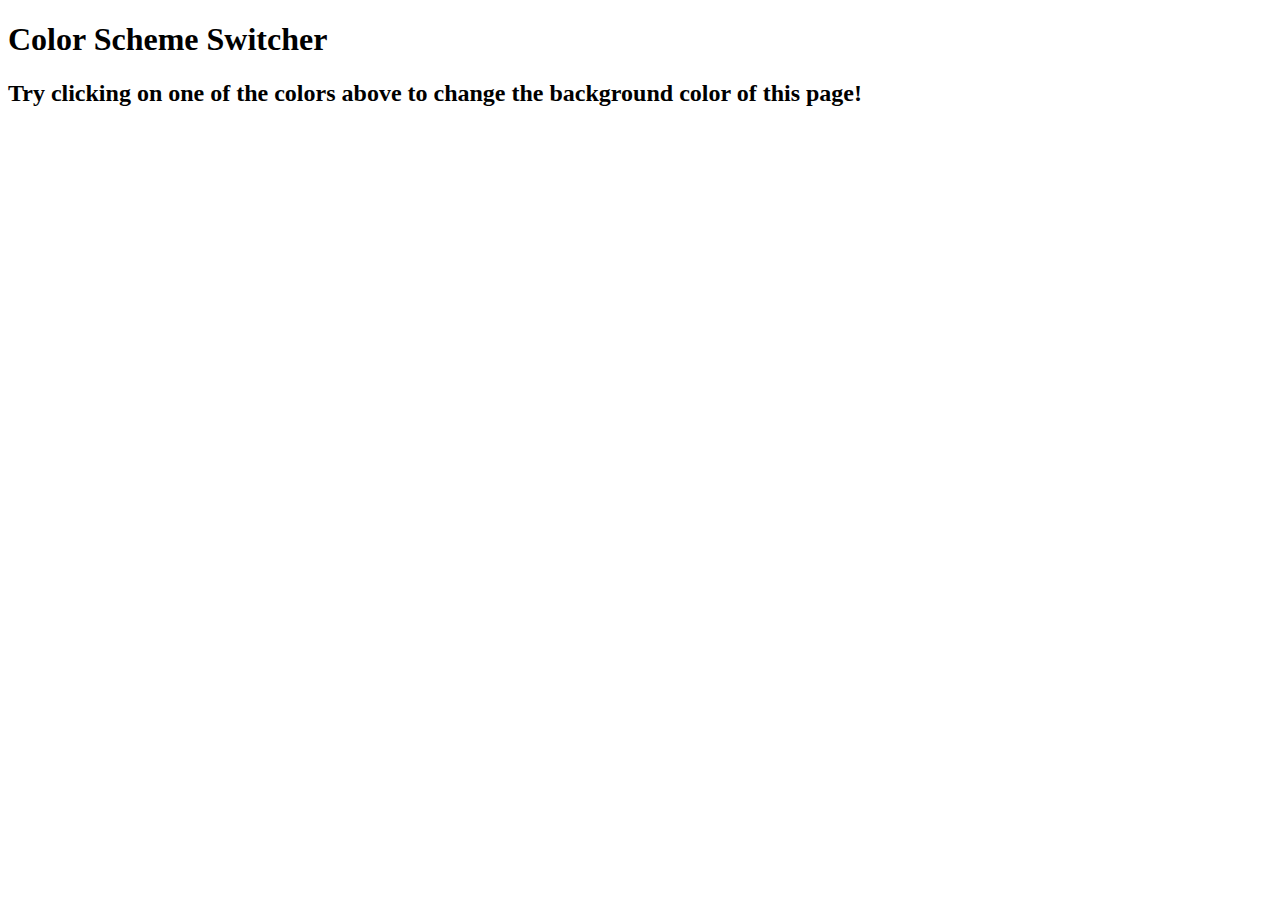
==== PROJECT-js/one/index.html @ e0781e60 "fixed" ====
<!DOCTYPE html>
<html lang="en">
<head>
    <meta charset="UTF-8">
    <meta name="viewport" content="width=device-width, initial-scale=1.0">
    <meta http-equiv="X-UA-Compatible" content="ie=edge" />
    <title>JavaScript Background Color Switcher</title>
    <link rel="stylesheet" href="style1.css">
   
</head>
<body>
    <div class="canvas">
        <h1>Color Scheme Switcher</h1>
        <span class="button" id="gray"></span>
        <span class="button" id="white"></span>
        <span class="button" id="blue"></span>
        <span class="button" id="yellow"></span>
        <h2>
          Try clicking on one of the colors above
          <span>to change the background color of this page!</span>
        </h2>
    </div>
    <script src="one.js"></script>
</body>
</html>
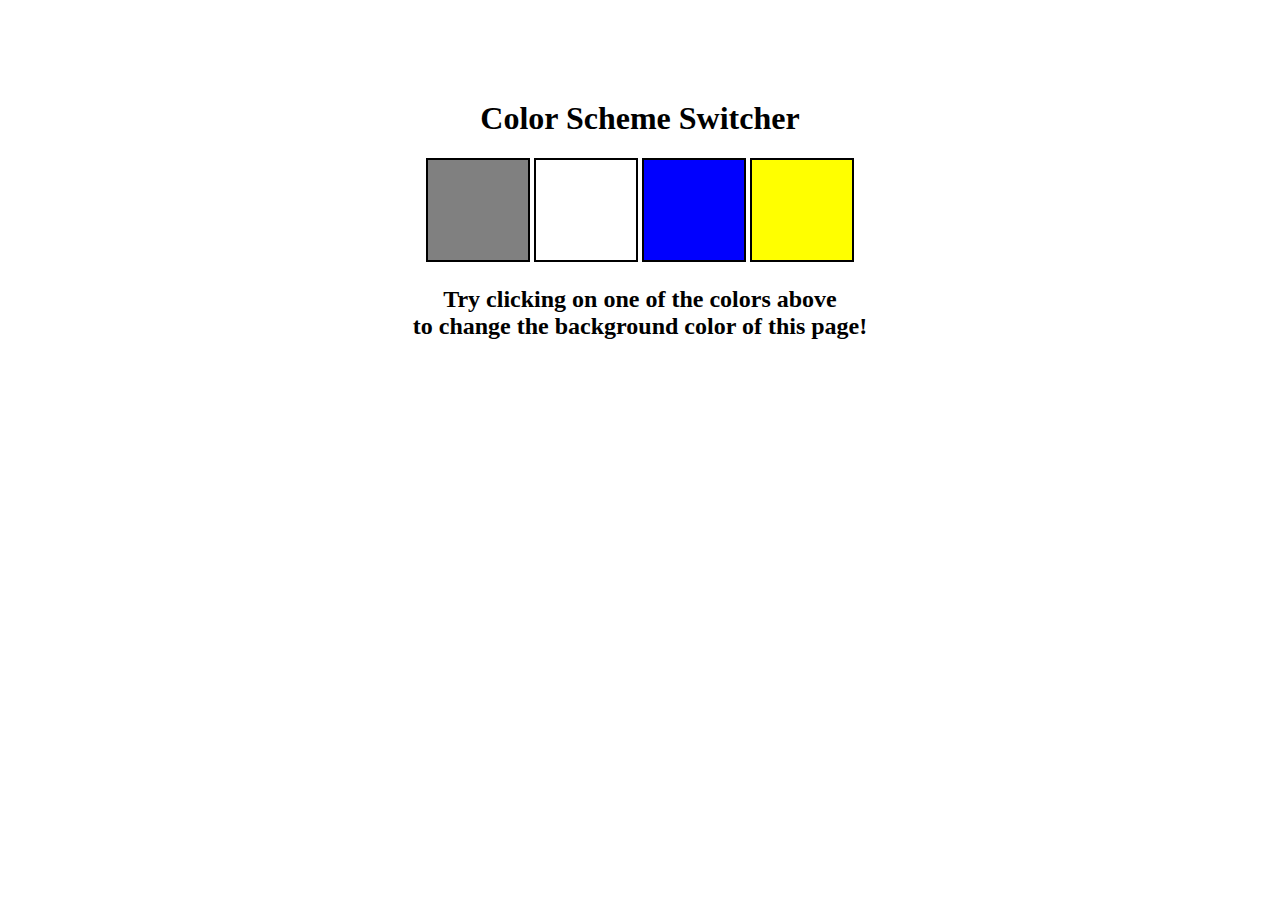
==== commit 5f15c9a6: "initial commit" ====
--- a/PROJECT-js/one/index.html
+++ b/PROJECT-js/one/index.html
@@ -1,25 +1,24 @@
 <!DOCTYPE html>
 <html lang="en">
-<head>
-    <meta charset="UTF-8">
-    <meta name="viewport" content="width=device-width, initial-scale=1.0">
+  <head>
+    <meta charset="UTF-8" />
+    <meta name="viewport" content="width=device-width, initial-scale=1.0" />
     <meta http-equiv="X-UA-Compatible" content="ie=edge" />
+    <link rel="stylesheet" href="style.css" />
     <title>JavaScript Background Color Switcher</title>
-    <link rel="stylesheet" href="style1.css">
-   
-</head>
-<body>
-    <div class="canvas">
-        <h1>Color Scheme Switcher</h1>
-        <span class="button" id="gray"></span>
-        <span class="button" id="white"></span>
-        <span class="button" id="blue"></span>
-        <span class="button" id="yellow"></span>
-        <h2>
-          Try clicking on one of the colors above
-          <span>to change the background color of this page!</span>
-        </h2>
+  </head>
+  <body>
+      <div class="canvas">
+      <h1>Color Scheme Switcher</h1>
+      <span class="button" id="grey"></span>
+      <span class="button" id="white"></span>
+      <span class="button" id="blue"></span>
+      <span class="button" id="yellow"></span>
+      <h2>
+        Try clicking on one of the colors above
+        <span>to change the background color of this page!</span>
+      </h2>
     </div>
     <script src="one.js"></script>
-</body>
-</html>+  </body>
+</html>
--- a/PROJECT-js/one/style.css
+++ b/PROJECT-js/one/style.css
@@ -0,0 +1,33 @@
+html {
+  margin: 0;
+}
+
+span {
+  display: block;
+}
+.canvas {
+  margin: 100px auto 100px;
+  width: 80%;
+  text-align: center;
+}
+
+.button {
+  width: 100px;
+  height: 100px;
+  border: solid black 2px;
+  display: inline-block;
+}
+
+#grey {
+  background: grey;
+}
+
+#white {
+  background: white;
+}
+#blue {
+  background: blue;
+}
+#yellow {
+  background: yellow;
+}
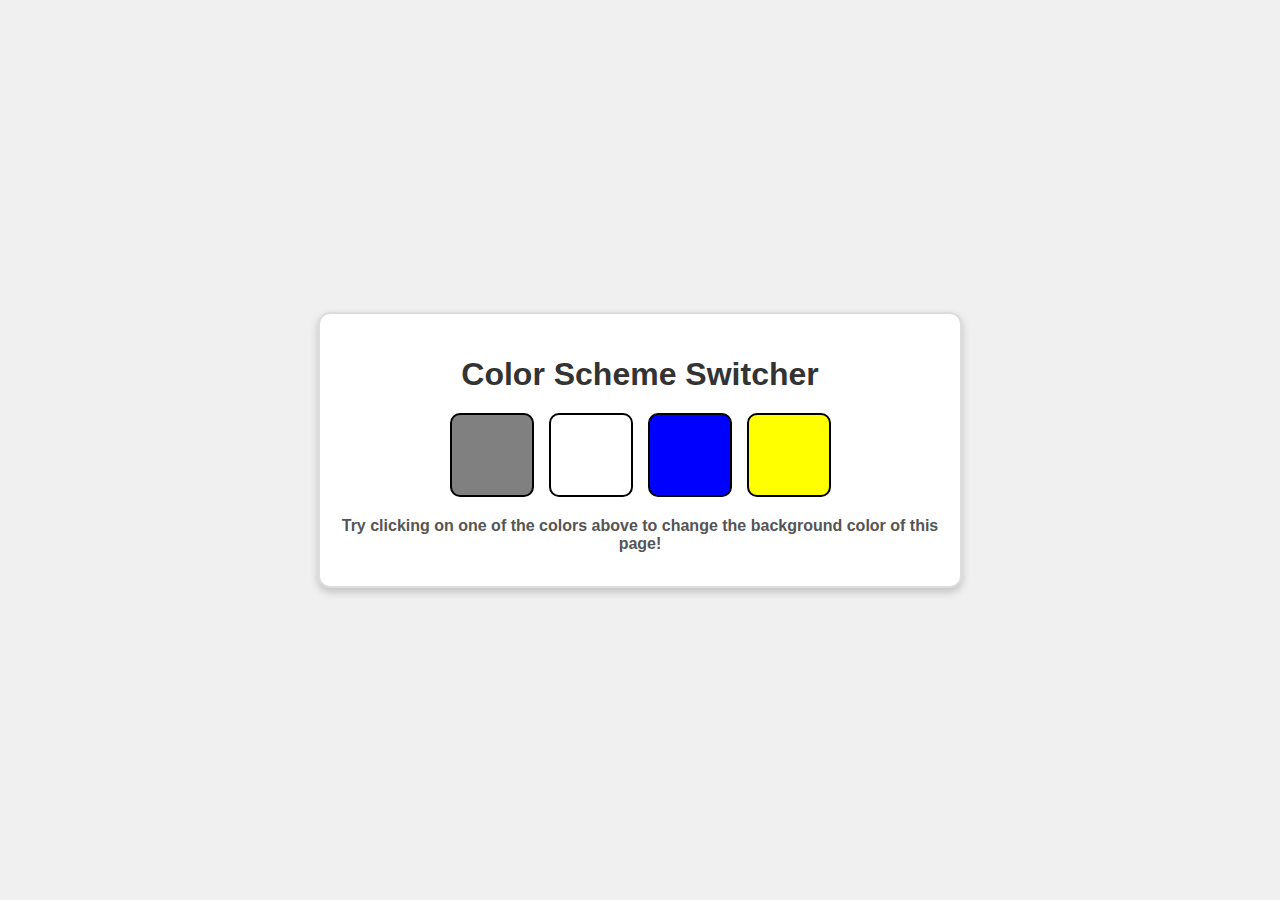
==== commit 11fc4baf: "initial commit" ====
--- a/PROJECT-js/one/index.html
+++ b/PROJECT-js/one/index.html
@@ -8,12 +8,14 @@
     <title>JavaScript Background Color Switcher</title>
   </head>
   <body>
-      <div class="canvas">
+    <div class="canvas">
       <h1>Color Scheme Switcher</h1>
-      <span class="button" id="grey"></span>
-      <span class="button" id="white"></span>
-      <span class="button" id="blue"></span>
-      <span class="button" id="yellow"></span>
+      <div class="button-container">
+        <span class="button" id="grey"></span>
+        <span class="button" id="white"></span>
+        <span class="button" id="blue"></span>
+        <span class="button" id="yellow"></span>
+      </div>
       <h2>
         Try clicking on one of the colors above
         <span>to change the background color of this page!</span>
--- a/PROJECT-js/one/style.css
+++ b/PROJECT-js/one/style.css
@@ -1,21 +1,62 @@
 html {
   margin: 0;
+  font-family: 'Arial', sans-serif;
 }
 
-span {
-  display: block;
+body {
+  margin: 0;
+  padding: 0;
+  display: flex;
+  justify-content: center;
+  align-items: center;
+  min-height: 100vh;
+  background-color: #f0f0f0;
 }
+
 .canvas {
-  margin: 100px auto 100px;
-  width: 80%;
   text-align: center;
+  padding: 20px;
+  background-color: #ffffff;
+  border: 2px solid #ddd;
+  border-radius: 12px;
+  box-shadow: 0 4px 8px rgba(0, 0, 0, 0.2);
+  max-width: 600px;
+}
+
+h1 {
+  margin-bottom: 20px;
+  color: #333;
+  font-size: 2rem;
+}
+
+h2 {
+  margin-top: 20px;
+  font-size: 1rem;
+  color: #555;
+}
+
+h2 span {
+  font-weight: bold;
+}
+
+.button-container {
+  display: flex;
+  justify-content: center;
+  gap: 15px;
 }
 
 .button {
-  width: 100px;
-  height: 100px;
-  border: solid black 2px;
-  display: inline-block;
+  width: 80px;
+  height: 80px;
+  border: 2px solid #000;
+  border-radius: 10px;
+  cursor: pointer;
+  transition: transform 0.2s, box-shadow 0.2s;
+}
+
+.button:hover {
+  transform: scale(1.1);
+  box-shadow: 0 4px 6px rgba(0, 0, 0, 0.3);
 }
 
 #grey {
@@ -25,9 +66,11 @@
 #white {
   background: white;
 }
+
 #blue {
   background: blue;
 }
+
 #yellow {
   background: yellow;
 }
